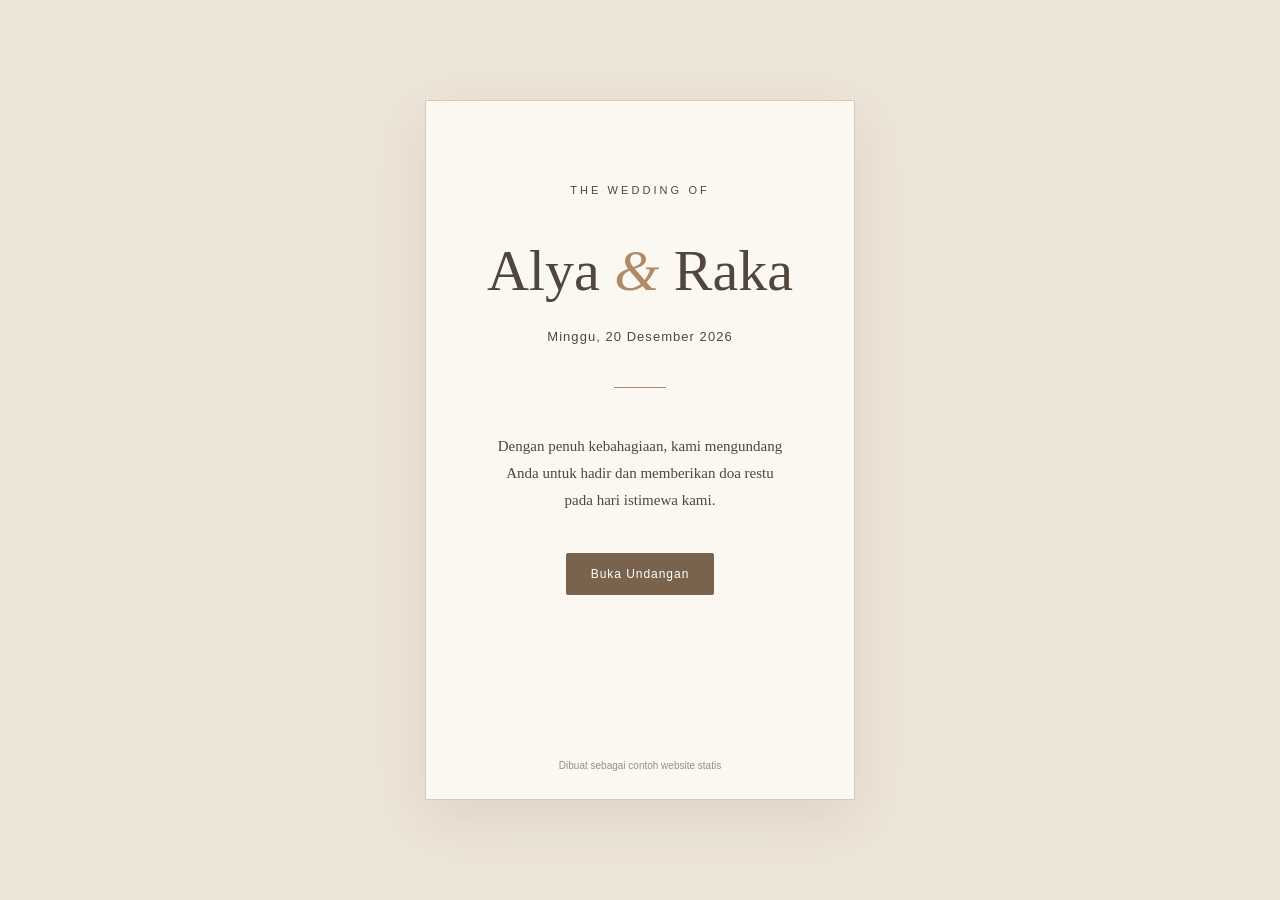
==== index.html @ c7a1c24b "as as" ====
<!DOCTYPE html>
<html lang="id">
<head>
  <meta charset="UTF-8">
  <meta name="viewport" content="width=device-width, initial-scale=1.0">
  <meta name="theme-color" content="#f7f1e8">
  <title>Undangan Pernikahan — Alya & Raka</title>
  <link rel="stylesheet" href="css/style.css">
</head>
<body>
  <main class="invitation">
    <p class="eyebrow">THE WEDDING OF</p>
    <h1>Alya <span>&</span> Raka</h1>
    <p class="date">Minggu, 20 Desember 2026</p>
    <div class="divider"></div>
    <p class="message">Dengan penuh kebahagiaan, kami mengundang Anda untuk hadir dan memberikan doa restu pada hari istimewa kami.</p>
    <button id="openButton" type="button">Buka Undangan</button>
    <section id="details" class="details" hidden>
      <h2>Save the Date</h2>
      <p>Akad & Resepsi</p>
      <p>12.00 WIB —  selesai</p>
      <p>Contoh Gedung Pernikahan, Jakarta</p>
      <p class="note">Ini hanya halaman dummy untuk menguji Cloudflare Pages.</p>
    </section>
    <footer>Dibuat sebagai contoh website statis</footer>
  </main>
  <script src="js/script.js"></script>
</body>
</html>
---- css/style.css ----
* { box-sizing: border-box; }
:root { color-scheme: light; }
body {
  margin: 0; min-height: 100vh; display: grid; place-items: center;
  padding: 24px; background: #eee5d9; color: #51463c;
  font-family: Georgia, 'Times New Roman', serif;
}
.invitation {
  width: min(100%, 430px); min-height: 700px; padding: 72px 28px 28px;
  text-align: center; background: #fbf8f2;
  border: 1px solid #d8c8b5; box-shadow: 0 18px 55px #5b46321c;
  display: flex; flex-direction: column; align-items: center;
}
.eyebrow { letter-spacing: .28em; font: 11px Arial, sans-serif; }
h1 { margin: 30px 0 12px; font-size: clamp(42px, 12vw, 58px); font-weight: 400; }
h1 span { color: #b18b67; font-style: italic; }
.date { font: 13px Arial, sans-serif; letter-spacing: .08em; }
.divider { width: 52px; height: 1px; margin: 30px auto; background: #b18b67; }
.message { max-width: 290px; line-height: 1.8; font-size: 15px; }
button {
  margin-top: 24px; padding: 14px 25px; border: 0; border-radius: 2px;
  background: #79634d; color: white; font: 12px Arial, sans-serif;
  letter-spacing: .08em; cursor: pointer;
}
.details { margin-top: 32px; padding-top: 18px; border-top: 1px solid #e2d6c8; line-height: 1.7; }
.details h2 { font-weight: 400; }
.note { font: 11px Arial, sans-serif; color: #887968; }
footer { margin-top: auto; padding-top: 34px; font: 10px Arial, sans-serif; color: #9a8c7d; }
@media (max-height: 760px) { .invitation { min-height: 0; padding-top: 42px; } }
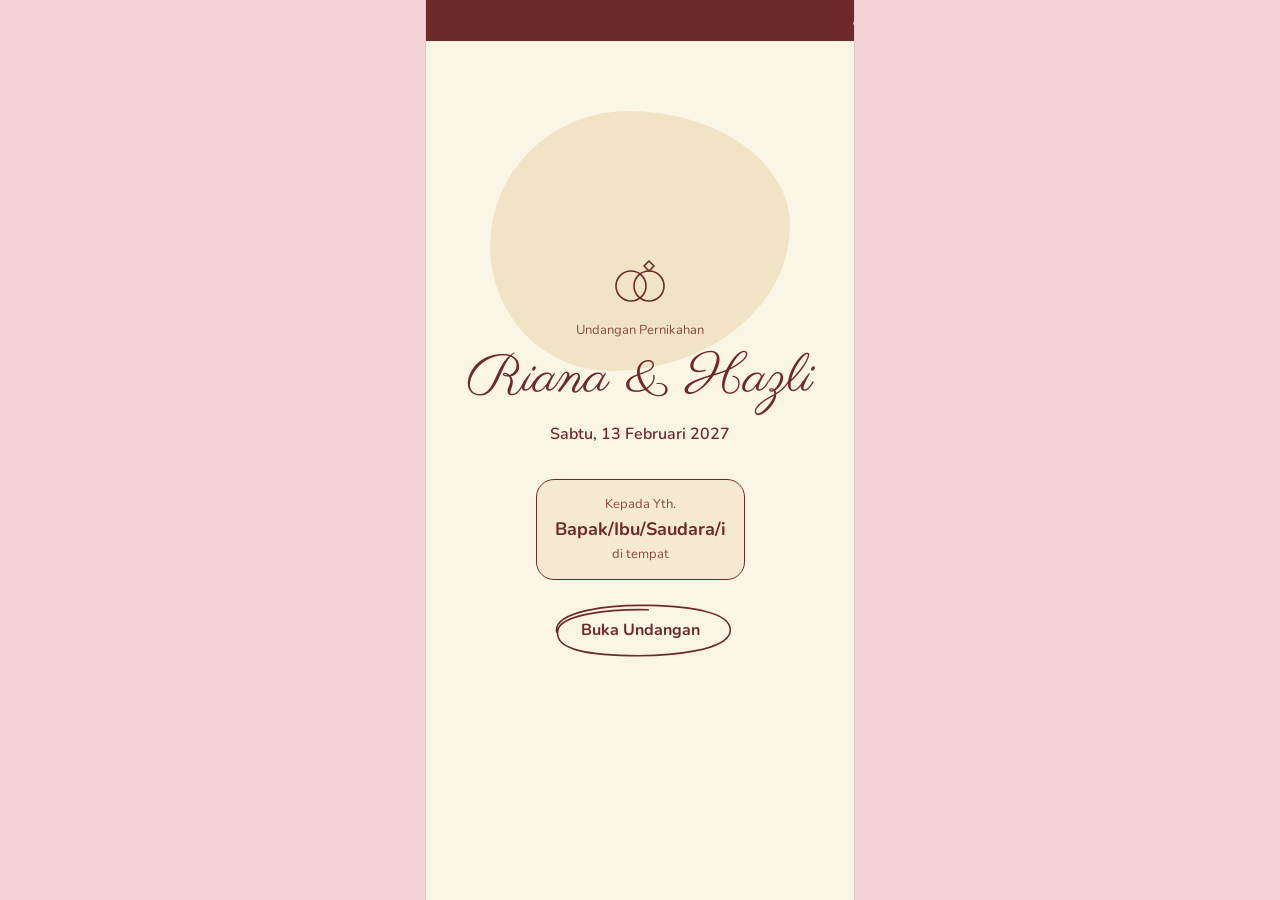
==== commit 578a02e8: "saaa aaaa" ====
--- a/index.html
+++ b/index.html
@@ -1,29 +1,285 @@
 <!DOCTYPE html>
 <html lang="id">
 <head>
-  <meta charset="UTF-8">
-  <meta name="viewport" content="width=device-width, initial-scale=1.0">
-  <meta name="theme-color" content="#f7f1e8">
-  <title>Undangan Pernikahan — Alya & Raka</title>
-  <link rel="stylesheet" href="css/style.css">
+<meta charset="utf-8">
+<meta name="viewport" content="width=device-width, initial-scale=1">
+<title>Undangan Riana Hazli</title>
+<link rel="preconnect" href="https://fonts.googleapis.com">
+<link rel="preconnect" href="https://fonts.gstatic.com" crossorigin>
+<link href="https://fonts.googleapis.com/css2?family=Fredoka:wght@600;700&family=Parisienne&family=Nunito:wght@400;600;700&family=Amiri&display=swap" rel="stylesheet">
+<style>
+/* VOICE occasion: tender, playful-elegant wedding invitation (dummy prototype)
+   IDEA a hand-drawn paper invitation that scrolls like an app, adapted from the reference
+   PICTURE doodle line art in maroon on cream: photo frames, rings, calendar strip, timeline
+   COLOUR cream ground, maroon ink, beige blobs, soft pink board behind the phone column
+   TYPE Fredoka outlined (bubble titles) + Parisienne (script) + Nunito (body) + Amiri (ayat)
+   LAYOUT one 430px phone column centred; URL simulator bar above it */
+:root{color-scheme:light;--board:#f3d3d6;--cream:#fbf5e6;--blob:#f1e4c6;--ink:#6e2a2a;--ink2:#8a4a45;--soft:#f6e9d2;--line:#e2cfae}
+*{box-sizing:border-box;min-width:0}
+html,body{margin:0}
+body{background:var(--board);color:var(--ink);font:16px/1.6 Nunito,system-ui,sans-serif;overflow-x:clip}
+.sim{position:sticky;top:0;z-index:20;background:#fff;border-bottom:1px solid #ecd6d9;padding:10px 16px;font-size:13px;color:#5a3a3a}
+.sim .row{max-width:760px;margin:0 auto;display:flex;flex-wrap:wrap;gap:8px;align-items:center}
+.sim b{font-weight:700}
+.url{font-family:ui-monospace,Menlo,monospace;background:#faf1f2;border:1px solid #ecd6d9;border-radius:8px;padding:6px 10px;overflow-wrap:anywhere}
+.chip{font:inherit;border:1px solid #d9b9bd;background:#fff;color:#6e2a2a;border-radius:999px;padding:6px 12px;min-height:36px;cursor:pointer}
+.chip[aria-pressed=true]{background:#6e2a2a;color:#fff;border-color:#6e2a2a}
+.sim form{display:flex;gap:6px}
+.sim input{font:16px Nunito,sans-serif;border:1px solid #d9b9bd;border-radius:8px;padding:5px 10px;width:150px}
+.phone{max-width:430px;margin:0 auto;background:var(--cream);min-height:100svh;position:relative;border-inline:1px solid #e8c9cc}
+.ribbon{background:var(--ink);color:var(--cream);overflow:hidden;white-space:nowrap;font:22px/1.5 Parisienne,cursive;padding:4px 0}
+.ribbon span{display:inline-block;padding-left:100%;animation:mq 26s linear infinite}
+@keyframes mq{to{transform:translateX(-100%)}}
+@media (prefers-reduced-motion:reduce){.ribbon span{animation:none;padding-left:12px}}
+section{padding:44px 22px;position:relative;text-align:center}
+.bubble{font-family:Fredoka,sans-serif;font-weight:700;letter-spacing:.02em;text-transform:uppercase;color:var(--cream);-webkit-text-stroke:1.6px var(--ink);paint-order:stroke fill;font-size:clamp(38px,11vw,52px);line-height:1.02;margin:0 0 14px}
+.script{font-family:Parisienne,cursive;font-weight:400;font-size:30px;line-height:1.2;margin:0}
+.lead{max-width:34ch;margin:10px auto 0}
+.small{font-size:13px;color:var(--ink2)}
+.blob{position:absolute;inset:auto;z-index:0;background:var(--blob);border-radius:46% 54% 60% 40%/52% 44% 56% 48%}
+section>*:not(.blob){position:relative;z-index:1}
+.doodle{stroke:var(--ink);fill:none;stroke-width:1.6;stroke-linecap:round;stroke-linejoin:round}
+.btn{display:inline-flex;align-items:center;justify-content:center;gap:8px;font:700 16px Nunito,sans-serif;color:var(--ink);background:transparent;border:0;min-height:52px;padding:10px 34px;position:relative;cursor:pointer;text-decoration:none}
+.btn svg.ring{position:absolute;inset:-6px -4px;width:calc(100% + 8px);height:calc(100% + 12px);pointer-events:none}
+.btn:focus-visible{outline:2px dashed var(--ink);outline-offset:6px}
+#opening{min-height:calc(100svh - 54px);display:flex;flex-direction:column;justify-content:center;gap:6px;padding-top:30px}
+.to{margin:26px auto 18px;padding:14px 18px;border:1.4px solid var(--ink);border-radius:18px;max-width:300px;background:var(--soft)}
+.to .who{font-weight:700;font-size:18px;min-height:28px}
+.shimmer{display:inline-block;width:190px;height:18px;border-radius:8px;background:linear-gradient(90deg,#ead8b8,#f7ecd7,#ead8b8);background-size:200% 100%;animation:sh 1.1s linear infinite;vertical-align:middle}
+@keyframes sh{to{background-position:-200% 0}}
+.frames{display:flex;justify-content:center;gap:18px;margin-top:8px}
+.frame{width:128px}
+.frame .ph{aspect-ratio:4/5;border:2px solid var(--ink);padding:6px;background:var(--cream);transform:rotate(-3deg)}
+.frame:nth-child(2) .ph{transform:rotate(3deg)}
+.ph svg{display:block;width:100%;height:100%}
+.ayat{font:24px/2 Amiri,serif;direction:rtl;margin:6px 0 12px}
+.cal{display:flex;justify-content:center;gap:6px;font:26px Parisienne,cursive;margin-top:6px;flex-wrap:wrap}
+.cal span{width:38px;height:46px;display:grid;place-items:center;position:relative}
+.cal .on{font-weight:700}
+.cal .on svg{position:absolute;inset:-6px;width:50px;height:58px}
+.prog{list-style:none;margin:18px 0 0;padding:0;display:grid;gap:26px}
+.prog li{display:grid;grid-template-columns:64px 1fr;gap:14px;align-items:center;text-align:left}
+.prog li:nth-child(even){grid-template-columns:1fr 64px;text-align:right}
+.prog li:nth-child(even) svg{order:2}
+.prog .time{font:700 26px Fredoka,sans-serif;color:var(--ink)}
+.prog .what{font:28px/1.1 Parisienne,cursive}
+.prog p{margin:4px 0 0;font-size:14px}
+.prog a{display:inline-block;margin-top:8px;font-weight:700;color:var(--ink);font-size:14px;min-height:32px}
+.cd{display:grid;grid-template-columns:repeat(4,minmax(0,1fr));gap:8px;margin-top:16px}
+.cd div{border:1.5px solid var(--ink);border-radius:50% 46% 52% 48%;aspect-ratio:1;display:grid;place-content:center;background:var(--soft)}
+.cd b{font:700 26px Fredoka,sans-serif;line-height:1}
+.cd small{font-size:12px}
+.story{list-style:none;margin:16px 0 0;padding:0 0 0 26px;text-align:left;border-left:1.5px dashed var(--ink)}
+.story li{position:relative;margin-bottom:22px}
+.story li::before{content:"";position:absolute;left:-34px;top:6px;width:14px;height:14px;border:1.5px solid var(--ink);border-radius:50%;background:var(--cream)}
+.story h3{margin:0;font:26px/1.2 Parisienne,cursive}
+.story p{margin:2px 0 0;font-size:15px}
+.gal{display:flex;gap:14px;overflow-x:auto;scroll-snap-type:x mandatory;padding:8px 4px 14px;margin:10px -4px 0}
+.gal figure{flex:0 0 78%;scroll-snap-align:center;margin:0;border:2px solid var(--ink);padding:8px;background:#fff8ec}
+.gal figcaption{font:22px Parisienne,cursive;margin-top:4px}
+.gnav{display:flex;justify-content:center;gap:10px}
+.gnav button{width:44px;height:44px;border-radius:50%;border:1.5px solid var(--ink);background:var(--cream);color:var(--ink);font-size:20px;cursor:pointer}
+.bank{margin:16px auto 0;max-width:320px;border:1.5px solid var(--ink);border-radius:18px;padding:18px;background:var(--soft)}
+.bank .num{font:700 22px Fredoka,sans-serif;letter-spacing:.06em;white-space:nowrap}
+.wish form{display:grid;gap:10px;text-align:left;margin-top:14px}
+.wish label{font-weight:700;font-size:14px}
+.wish input,.wish textarea{font:16px Nunito,sans-serif;color:var(--ink);background:#fffaf0;border:1.5px solid var(--ink);border-radius:12px;padding:10px 12px;width:100%}
+.wish textarea{min-height:90px;resize:vertical}
+.err{color:#a3262a;font-size:13px;min-height:18px}
+.wl{list-style:none;padding:0;margin:18px 0 0;text-align:left;display:grid;gap:10px;max-height:320px;overflow:auto}
+.wl li{background:#fffaf0;border:1px solid var(--line);border-radius:14px;padding:10px 14px}
+.wl b{display:block}
+.wl span{font-size:14px}
+.gone{display:none}
+.note{font-size:13px;color:var(--ink2);text-align:center;padding:14px 22px 26px}
+</style>
 </head>
 <body>
-  <main class="invitation">
-    <p class="eyebrow">THE WEDDING OF</p>
-    <h1>Alya <span>&</span> Raka</h1>
-    <p class="date">Minggu, 20 Desember 2026</p>
-    <div class="divider"></div>
-    <p class="message">Dengan penuh kebahagiaan, kami mengundang Anda untuk hadir dan memberikan doa restu pada hari istimewa kami.</p>
-    <button id="openButton" type="button">Buka Undangan</button>
-    <section id="details" class="details" hidden>
-      <h2>Save the Date</h2>
-      <p>Akad & Resepsi</p>
-      <p>12.00 WIB —  selesai</p>
-      <p>Contoh Gedung Pernikahan, Jakarta</p>
-      <p class="note">Ini hanya halaman dummy untuk menguji Cloudflare Pages.</p>
-    </section>
-    <footer>Dibuat sebagai contoh website statis</footer>
-  </main>
-  <script src="js/script.js"></script>
+
+<main class="phone">
+  <div class="ribbon" aria-hidden="true"><span>undangan pernikahan · Riana &amp; Hazli · undangan pernikahan · Riana &amp; Hazli · undangan pernikahan · Riana &amp; Hazli ·</span></div>
+
+  <section id="opening">
+    <div class="blob" style="width:300px;height:260px;left:50%;top:70px;transform:translateX(-50%)"></div>
+    <svg width="72" height="48" viewBox="0 0 72 48" class="doodle" style="margin:0 auto" aria-hidden="true"><circle cx="27" cy="28" r="15"/><circle cx="45" cy="28" r="15"/><path d="M40 8l5-5 5 5-5 5z"/></svg>
+    <p class="small" style="margin:8px 0 0">Undangan Pernikahan</p>
+    <h1 class="script" style="font-size:54px">Riana &amp; Hazli</h1>
+    <p style="margin:4px 0 0;font-weight:600">Sabtu, 13 Februari 2027</p>
+    <div class="to">
+      <div class="small">Kepada Yth.</div>
+      <div class="who" id="who" aria-live="polite"><span class="shimmer"></span></div>
+      <div class="small" id="whoNote">di tempat</div>
+    </div>
+    <div><button class="btn" id="openBtn" type="button">
+      <svg class="ring" viewBox="0 0 200 60" preserveAspectRatio="none" aria-hidden="true"><path class="doodle" d="M14 32C10 12 70 6 110 7s84 6 82 24-60 24-104 23S8 48 16 28c6-12 50-18 92-17"/></svg>
+      Buka Undangan</button></div>
+  </section>
+
+  <div id="content" class="gone">
+    <section id="hero">
+      <h2 class="bubble">Kami<br>menikah</h2>
+      <div class="frames">
+        <div class="frame"><p class="script" style="font-size:28px">Riana</p><div class="ph"><svg viewBox="0 0 80 100" aria-label="Foto dummy mempelai wanita"><rect width="80" height="100" fill="#efd9c0"/><circle cx="40" cy="40" r="15" fill="#e2c3a3"/><path d="M14 100c2-24 14-34 26-34s24 10 26 34z" fill="#e2c3a3"/></svg></div></div>
+        <div class="frame"><p class="script" style="font-size:28px">Hazli</p><div class="ph"><svg viewBox="0 0 80 100" aria-label="Foto dummy mempelai pria"><rect width="80" height="100" fill="#e6dcc6"/><circle cx="40" cy="40" r="15" fill="#d4c3a2"/><path d="M14 100c2-24 14-34 26-34s24 10 26 34z" fill="#d4c3a2"/></svg></div></div>
+      </div>
+      <p class="lead">Dengan memohon rahmat Allah SWT, kami bermaksud mengundang Bapak/Ibu/Saudara/i untuk hadir di hari bahagia kami.</p>
+    </section>
+
+    <section id="quote">
+      <div class="blob" style="width:340px;height:300px;left:50%;top:20px;transform:translateX(-50%)"></div>
+      <p class="ayat" lang="ar">وَمِنْ آيَاتِهِ أَنْ خَلَقَ لَكُم مِّنْ أَنفُسِكُمْ أَزْوَاجًا لِّتَسْكُنُوا إِلَيْهَا وَجَعَلَ بَيْنَكُم مَّوَدَّةً وَرَحْمَةً ۚ إِنَّ فِي ذَٰلِكَ لَآيَاتٍ لِّقَوْمٍ يَتَفَكَّرُونَ</p>
+      <p class="lead" style="font-size:15px">“Di antara tanda-tanda (kebesaran)-Nya ialah bahwa Dia menciptakan pasangan-pasangan untukmu dari (jenis) dirimu sendiri agar kamu merasa tenteram kepadanya. Dia menjadikan di antaramu rasa cinta dan kasih sayang. Sesungguhnya pada yang demikian itu benar-benar terdapat tanda-tanda (kebesaran Allah) bagi kaum yang berpikir.”</p>
+      <p class="small">QS. Ar-Rum: 21 · Terjemahan Kemenag RI</p>
+      <p class="script" style="margin-top:22px;font-size:28px">Dua langkah yang berbeda,<br>kini berjalan ke arah yang sama.</p>
+    </section>
+
+    <section id="mempelai">
+      <h2 class="bubble">Mempelai</h2>
+      <p class="script">Riana Anggraini</p>
+      <p class="small" style="margin:2px 0 18px">Putri dari Bapak Ahmad Suryadi &amp; Ibu Siti Rahmah</p>
+      <svg width="40" height="30" viewBox="0 0 40 30" class="doodle" aria-hidden="true"><path d="M20 27C6 18 4 6 12 4c4-1 7 2 8 5 1-3 4-6 8-5 8 2 6 14-8 23z"/></svg>
+      <p class="script" style="margin-top:12px">Hazli</p>
+      <p class="small" style="margin:2px 0 0">Putra dari Bapak Hendra Wijaya &amp; Ibu Nurhayati</p>
+    </section>
+
+    <section id="tanggal">
+      <h2 class="bubble">Februari</h2>
+      <div class="cal" aria-label="Tanggal 13 Februari 2027">
+        <span>9</span><span>10</span><span>11</span><span>12</span>
+        <span class="on">13<svg viewBox="0 0 50 58" aria-hidden="true"><path class="doodle" d="M25 54C2 38-2 14 12 8c6-2 11 2 13 7 2-5 7-9 13-7 14 6 10 30-13 46z"/></svg></span>
+        <span>14</span><span>15</span>
+      </div>
+      <div class="cd" id="cd" aria-label="Hitung mundur"></div>
+    </section>
+
+    <section id="acara">
+      <div class="blob" style="width:360px;height:440px;left:50%;top:70px;transform:translateX(-50%)"></div>
+      <h2 class="bubble">Acara</h2>
+      <ul class="prog" id="prog"></ul>
+    </section>
+
+    <section id="cerita">
+      <h2 class="bubble">Cerita<br>kami</h2>
+      <ul class="story">
+        <li><h3>2021 · Pertama bertemu</h3><p>Dikenalkan teman dalam sebuah acara kantor.</p></li>
+        <li><h3>2023 · Mulai serius</h3><p>Saling mengenal keluarga dan menyusun rencana bersama.</p></li>
+        <li><h3>2026 · Lamaran</h3><p>Dua keluarga bertemu dan menetapkan hari bahagia.</p></li>
+      </ul>
+    </section>
+
+    <section id="galeri">
+      <h2 class="bubble">Galeri</h2>
+      <div class="gal" id="gal" tabindex="0" aria-label="Galeri foto, geser ke samping"></div>
+      <div class="gnav"><button type="button" id="gp" aria-label="Foto sebelumnya">‹</button><button type="button" id="gn" aria-label="Foto berikutnya">›</button></div>
+    </section>
+
+    <section id="hadiah">
+      <h2 class="bubble">Hadiah</h2>
+      <p class="lead">Doa restu Anda adalah hadiah terindah. Bila ingin memberi tanda kasih, dapat melalui:</p>
+      <div class="bank">
+        <svg width="40" height="36" viewBox="0 0 40 36" class="doodle" aria-hidden="true"><rect x="5" y="14" width="30" height="19" rx="2"/><rect x="3" y="8" width="34" height="7" rx="2"/><path d="M20 8v25M20 8c-4-7-12-6-10-1 1 2 6 1 10 1 4 0 9 1 10-1 2-5-6-6-10 1"/></svg>
+        <div class="small">Bank ABC</div>
+        <div class="num" id="acc">0000 1111 22</div>
+        <div class="small">a.n. Riana Anggraini</div>
+        <button class="btn" type="button" id="copy">
+          <svg class="ring" viewBox="0 0 200 60" preserveAspectRatio="none" aria-hidden="true"><path class="doodle" d="M14 32C10 12 70 6 110 7s84 6 82 24-60 24-104 23S8 48 16 28c6-12 50-18 92-17"/></svg>
+          <span id="copyTxt">Salin nomor</span></button>
+      </div>
+    </section>
+
+    <section id="ucapan" class="wish">
+      <h2 class="bubble">Ucapan<br>&amp; doa</h2>
+      <form id="wf" novalidate>
+        <label for="wn">Nama</label>
+        <input id="wn" autocomplete="name">
+        <label for="wm">Ucapan</label>
+        <textarea id="wm"></textarea>
+        <div class="err" id="werr"></div>
+        <div style="text-align:center"><button class="btn" type="submit">
+          <svg class="ring" viewBox="0 0 200 60" preserveAspectRatio="none" aria-hidden="true"><path class="doodle" d="M14 32C10 12 70 6 110 7s84 6 82 24-60 24-104 23S8 48 16 28c6-12 50-18 92-17"/></svg>
+          Kirim Ucapan</button></div>
+      </form>
+      <ul class="wl" id="wl"></ul>
+    </section>
+
+    <section id="penutup">
+      <div class="blob" style="width:320px;height:240px;left:50%;top:30px;transform:translateX(-50%)"></div>
+      <p class="lead">Merupakan suatu kehormatan dan kebahagiaan bagi kami apabila Bapak/Ibu/Saudara/i berkenan hadir dan memberikan doa restu.</p>
+      <p style="margin:22px 0 0">Dengan cinta,</p>
+      <p class="script" style="font-size:44px">Riana &amp; Hazli</p>
+    </section>
+    <div class="ribbon" aria-hidden="true"><span>terima kasih · Riana &amp; Hazli · terima kasih · Riana &amp; Hazli · terima kasih · Riana &amp; Hazli ·</span></div>
+    <p class="note">Prototipe dummy: nama, orang tua, tanggal, lokasi, rekening, dan foto masih contoh. Ucapan yang dikirim di sini tidak tersimpan.</p>
+  </div>
+</main>
+
+<script>
+{
+const GUESTS=[
+  {id:'G001',slug:'andi',display:'Bapak Andi dan Keluarga',cat:'Rekan kerja',to:['syukuran']},
+  {id:'G002',slug:'budi-dan-keluarga',display:'Bapak Budi Santoso & Keluarga',cat:'Keluarga',to:['akad','syukuran']},
+  {id:'G003',slug:'andi-kuliah',display:'Sdr. Andi Pratama',cat:'Teman kuliah',to:['syukuran']},
+  {id:'G004',slug:'ibu-sari',display:'Ibu Sari Wulandari',cat:'Keluarga',to:['akad','syukuran']}
+];
+const EVENTS={
+  akad:{time:'08.00',what:'Akad Nikah',where:'KUA Kecamatan Kebayoran Baru',addr:'Jl. Contoh Raya No. 1, Jakarta Selatan',q:'KUA Kebayoran Baru',
+    icon:'<path d="M12 46h40M16 46V28h32v18M14 28c0-10 8-16 18-18 10 2 18 8 18 18M32 10V4M28 46v-9a4 4 0 0 1 8 0v9"/>'},
+  syukuran:{time:'11.00',what:'Syukuran',where:'Rumah Makan Taman Sari',addr:'Jl. Melati No. 12, Jakarta Selatan',q:'Jl. Melati Jakarta Selatan',
+    icon:'<circle cx="32" cy="30" r="15"/><circle cx="32" cy="30" r="9"/><path d="M8 14v12a4 4 0 0 0 4 4v18M8 14v8M16 14v12a4 4 0 0 1-4 4M56 14c-5 3-6 10-6 16h6v18"/>'}
+};
+const $=id=>document.getElementById(id);
+const norm=s=>decodeURIComponent(s||'').trim().toLowerCase().replace(/[^a-z0-9-]+/g,'-').replace(/^-+|-+$/g,'');
+
+
+let guest=null,timer=null;
+function renderEvents(){
+  const list=guest?guest.to:['syukuran'];
+  $('prog').innerHTML=list.map(k=>{const v=EVENTS[k];
+    return `<li><svg width="64" height="56" viewBox="0 0 64 56" class="doodle" aria-hidden="true">${v.icon}</svg><div>
+    <div class="time">${v.time} WIB</div><div class="what">${v.what}</div>
+    <p><b>${v.where}</b><br>${v.addr}</p>
+    <a href="https://www.google.com/maps/search/?api=1&query=${encodeURIComponent(v.q)}">Lihat di Google Maps ↗</a></div></li>`;}).join('');
+}
+function route(){
+  const fromPath=location.pathname.replace(/^\/+|\/+$/g,'').replace(/\.html$/,'').replace(/^index$/,'');
+  const slug=norm(fromPath||location.hash.slice(1));
+  $('who').innerHTML='<span class="shimmer"></span>';$('whoNote').textContent='memuat nama…';
+  clearTimeout(timer);
+  timer=setTimeout(()=>{
+    guest=GUESTS.find(g=>g.slug===slug)||null;
+    $('who').textContent=guest?guest.display:'Bapak/Ibu/Saudara/i';
+    $('whoNote').textContent=guest?'di tempat':(slug?'Link tidak terdaftar, sapaan umum ditampilkan':'di tempat');
+    $('wn').value=guest?guest.display:'';
+    renderEvents();
+  },1100);
+}
+window.addEventListener('hashchange',route);
+route();
+
+$('openBtn').addEventListener('click',()=>{$('content').classList.remove('gone');$('hero').scrollIntoView({behavior:matchMedia('(prefers-reduced-motion: reduce)').matches?'auto':'smooth'});});
+
+const target=new Date('2027-02-13T08:00:00+07:00').getTime();
+function tick(){let d=Math.max(0,target-Date.now());const u=[['Hari',864e5],['Jam',36e5],['Menit',6e4],['Detik',1e3]];
+  $('cd').innerHTML=u.map(([l,ms])=>{const v=Math.floor(d/ms);d-=v*ms;return `<div><b>${v}</b><small>${l}</small></div>`}).join('');}
+tick();setInterval(tick,1000);
+
+const shots=['Foto 1','Foto 2','Foto 3','Foto 4','Foto 5'];
+const tones=['#efd9c0','#e6dcc6','#f0d3cf','#e3dcc2','#efd9c0'];
+$('gal').innerHTML=shots.map((s,i)=>`<figure><svg viewBox="0 0 120 150" aria-label="${s} dummy"><rect width="120" height="150" fill="${tones[i]}"/><path d="M0 150l40-50 25 28 20-18 35 40z" fill="#d9c09c"/><circle cx="88" cy="40" r="12" fill="#f6e9d2"/></svg><figcaption>${s}</figcaption></figure>`).join('');
+const step=dir=>{const g=$('gal');g.scrollBy({left:dir*g.clientWidth*0.8,behavior:'smooth'});};
+$('gp').addEventListener('click',()=>step(-1));$('gn').addEventListener('click',()=>step(1));
+$('gal').addEventListener('keydown',e=>{if(e.key==='ArrowLeft')step(-1);if(e.key==='ArrowRight')step(1);});
+
+$('copy').addEventListener('click',async()=>{try{await navigator.clipboard.writeText($('acc').textContent.replace(/\s/g,''));$('copyTxt').textContent='Tersalin';}catch(e){$('copyTxt').textContent='Salin manual: '+$('acc').textContent;}setTimeout(()=>$('copyTxt').textContent='Salin nomor',2500);});
+
+const wishes=[{n:'Ibu Sari Wulandari',m:'Selamat menempuh hidup baru, semoga sakinah mawaddah warahmah.'},{n:'Sdr. Andi Pratama',m:'Barakallah, ikut bahagia! Semoga lancar sampai hari H.'}];
+function drawW(){const ul=$('wl');ul.textContent='';wishes.forEach(w=>{const li=document.createElement('li');const b=document.createElement('b');b.textContent=w.n;const s=document.createElement('span');s.textContent=w.m;li.append(b,s);ul.append(li);});}
+drawW();
+const clr=()=>$('werr').textContent='';$('wn').addEventListener('input',clr);$('wm').addEventListener('input',clr);
+$('wf').addEventListener('submit',e=>{e.preventDefault();const n=$('wn').value.trim(),m=$('wm').value.trim();
+  if(!n||!m){$('werr').textContent=!n?'Isi nama terlebih dahulu':'Tulis ucapan terlebih dahulu';return;}
+  wishes.unshift({n,m});drawW();$('wm').value='';});
+}
+</script>
 </body>
 </html>
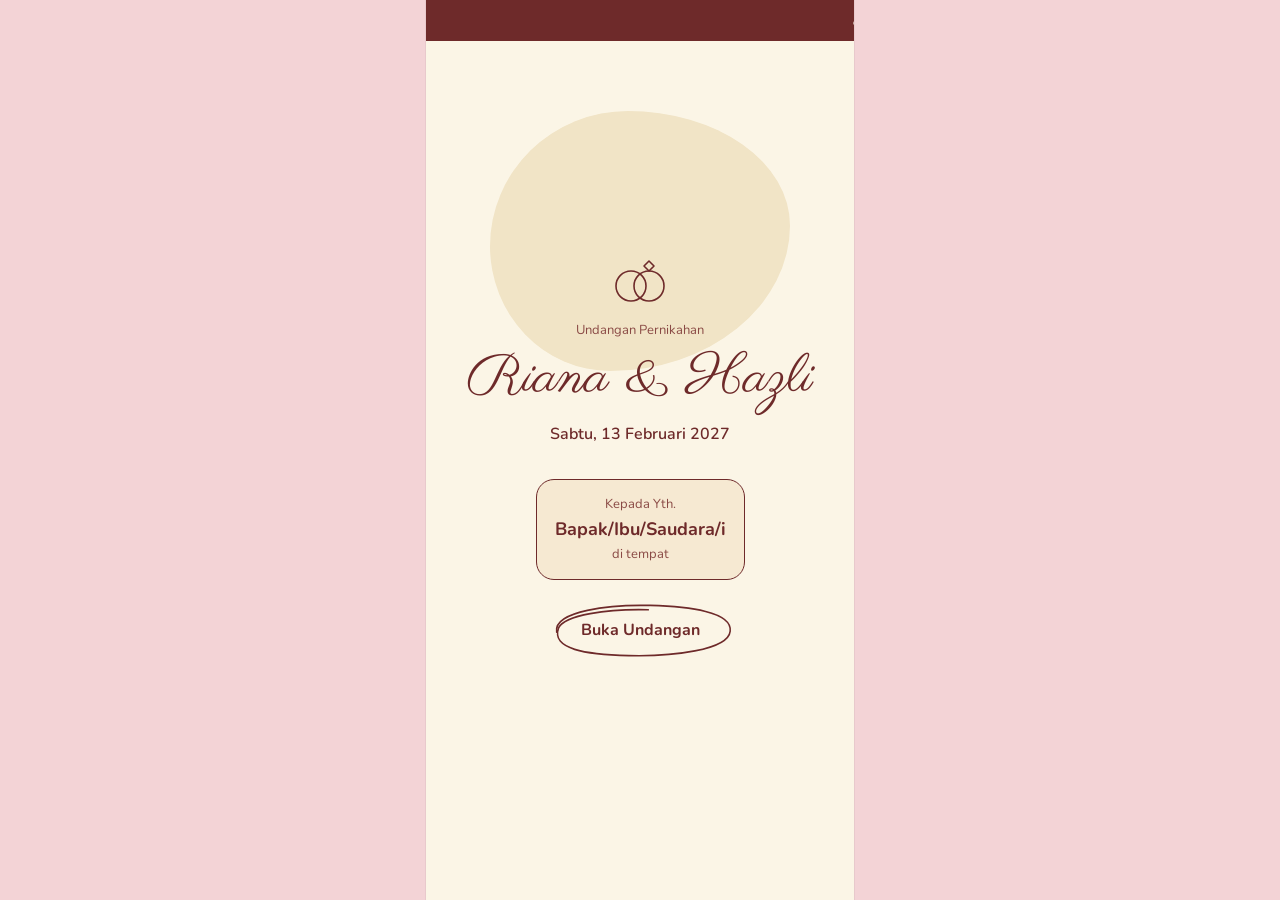
==== commit 74a1210e: "d d" ====
--- a/index.html
+++ b/index.html
@@ -1,285 +1,831 @@
 <!DOCTYPE html>
 <html lang="id">
+
 <head>
-<meta charset="utf-8">
-<meta name="viewport" content="width=device-width, initial-scale=1">
-<title>Undangan Riana Hazli</title>
-<link rel="preconnect" href="https://fonts.googleapis.com">
-<link rel="preconnect" href="https://fonts.gstatic.com" crossorigin>
-<link href="https://fonts.googleapis.com/css2?family=Fredoka:wght@600;700&family=Parisienne&family=Nunito:wght@400;600;700&family=Amiri&display=swap" rel="stylesheet">
-<style>
-/* VOICE occasion: tender, playful-elegant wedding invitation (dummy prototype)
+  <meta charset="utf-8">
+  <meta name="viewport" content="width=device-width, initial-scale=1">
+  <title>Undangan Riana Hazli</title>
+  <link rel="preconnect" href="https://fonts.googleapis.com">
+  <link rel="preconnect" href="https://fonts.gstatic.com" crossorigin>
+  <link
+    href="https://fonts.googleapis.com/css2?family=Fredoka:wght@600;700&family=Parisienne&family=Nunito:wght@400;600;700&family=Amiri&display=swap"
+    rel="stylesheet">
+  <style>
+    /* VOICE occasion: tender, playful-elegant wedding invitation (dummy prototype)
    IDEA a hand-drawn paper invitation that scrolls like an app, adapted from the reference
    PICTURE doodle line art in maroon on cream: photo frames, rings, calendar strip, timeline
    COLOUR cream ground, maroon ink, beige blobs, soft pink board behind the phone column
    TYPE Fredoka outlined (bubble titles) + Parisienne (script) + Nunito (body) + Amiri (ayat)
    LAYOUT one 430px phone column centred; URL simulator bar above it */
-:root{color-scheme:light;--board:#f3d3d6;--cream:#fbf5e6;--blob:#f1e4c6;--ink:#6e2a2a;--ink2:#8a4a45;--soft:#f6e9d2;--line:#e2cfae}
-*{box-sizing:border-box;min-width:0}
-html,body{margin:0}
-body{background:var(--board);color:var(--ink);font:16px/1.6 Nunito,system-ui,sans-serif;overflow-x:clip}
-.sim{position:sticky;top:0;z-index:20;background:#fff;border-bottom:1px solid #ecd6d9;padding:10px 16px;font-size:13px;color:#5a3a3a}
-.sim .row{max-width:760px;margin:0 auto;display:flex;flex-wrap:wrap;gap:8px;align-items:center}
-.sim b{font-weight:700}
-.url{font-family:ui-monospace,Menlo,monospace;background:#faf1f2;border:1px solid #ecd6d9;border-radius:8px;padding:6px 10px;overflow-wrap:anywhere}
-.chip{font:inherit;border:1px solid #d9b9bd;background:#fff;color:#6e2a2a;border-radius:999px;padding:6px 12px;min-height:36px;cursor:pointer}
-.chip[aria-pressed=true]{background:#6e2a2a;color:#fff;border-color:#6e2a2a}
-.sim form{display:flex;gap:6px}
-.sim input{font:16px Nunito,sans-serif;border:1px solid #d9b9bd;border-radius:8px;padding:5px 10px;width:150px}
-.phone{max-width:430px;margin:0 auto;background:var(--cream);min-height:100svh;position:relative;border-inline:1px solid #e8c9cc}
-.ribbon{background:var(--ink);color:var(--cream);overflow:hidden;white-space:nowrap;font:22px/1.5 Parisienne,cursive;padding:4px 0}
-.ribbon span{display:inline-block;padding-left:100%;animation:mq 26s linear infinite}
-@keyframes mq{to{transform:translateX(-100%)}}
-@media (prefers-reduced-motion:reduce){.ribbon span{animation:none;padding-left:12px}}
-section{padding:44px 22px;position:relative;text-align:center}
-.bubble{font-family:Fredoka,sans-serif;font-weight:700;letter-spacing:.02em;text-transform:uppercase;color:var(--cream);-webkit-text-stroke:1.6px var(--ink);paint-order:stroke fill;font-size:clamp(38px,11vw,52px);line-height:1.02;margin:0 0 14px}
-.script{font-family:Parisienne,cursive;font-weight:400;font-size:30px;line-height:1.2;margin:0}
-.lead{max-width:34ch;margin:10px auto 0}
-.small{font-size:13px;color:var(--ink2)}
-.blob{position:absolute;inset:auto;z-index:0;background:var(--blob);border-radius:46% 54% 60% 40%/52% 44% 56% 48%}
-section>*:not(.blob){position:relative;z-index:1}
-.doodle{stroke:var(--ink);fill:none;stroke-width:1.6;stroke-linecap:round;stroke-linejoin:round}
-.btn{display:inline-flex;align-items:center;justify-content:center;gap:8px;font:700 16px Nunito,sans-serif;color:var(--ink);background:transparent;border:0;min-height:52px;padding:10px 34px;position:relative;cursor:pointer;text-decoration:none}
-.btn svg.ring{position:absolute;inset:-6px -4px;width:calc(100% + 8px);height:calc(100% + 12px);pointer-events:none}
-.btn:focus-visible{outline:2px dashed var(--ink);outline-offset:6px}
-#opening{min-height:calc(100svh - 54px);display:flex;flex-direction:column;justify-content:center;gap:6px;padding-top:30px}
-.to{margin:26px auto 18px;padding:14px 18px;border:1.4px solid var(--ink);border-radius:18px;max-width:300px;background:var(--soft)}
-.to .who{font-weight:700;font-size:18px;min-height:28px}
-.shimmer{display:inline-block;width:190px;height:18px;border-radius:8px;background:linear-gradient(90deg,#ead8b8,#f7ecd7,#ead8b8);background-size:200% 100%;animation:sh 1.1s linear infinite;vertical-align:middle}
-@keyframes sh{to{background-position:-200% 0}}
-.frames{display:flex;justify-content:center;gap:18px;margin-top:8px}
-.frame{width:128px}
-.frame .ph{aspect-ratio:4/5;border:2px solid var(--ink);padding:6px;background:var(--cream);transform:rotate(-3deg)}
-.frame:nth-child(2) .ph{transform:rotate(3deg)}
-.ph svg{display:block;width:100%;height:100%}
-.ayat{font:24px/2 Amiri,serif;direction:rtl;margin:6px 0 12px}
-.cal{display:flex;justify-content:center;gap:6px;font:26px Parisienne,cursive;margin-top:6px;flex-wrap:wrap}
-.cal span{width:38px;height:46px;display:grid;place-items:center;position:relative}
-.cal .on{font-weight:700}
-.cal .on svg{position:absolute;inset:-6px;width:50px;height:58px}
-.prog{list-style:none;margin:18px 0 0;padding:0;display:grid;gap:26px}
-.prog li{display:grid;grid-template-columns:64px 1fr;gap:14px;align-items:center;text-align:left}
-.prog li:nth-child(even){grid-template-columns:1fr 64px;text-align:right}
-.prog li:nth-child(even) svg{order:2}
-.prog .time{font:700 26px Fredoka,sans-serif;color:var(--ink)}
-.prog .what{font:28px/1.1 Parisienne,cursive}
-.prog p{margin:4px 0 0;font-size:14px}
-.prog a{display:inline-block;margin-top:8px;font-weight:700;color:var(--ink);font-size:14px;min-height:32px}
-.cd{display:grid;grid-template-columns:repeat(4,minmax(0,1fr));gap:8px;margin-top:16px}
-.cd div{border:1.5px solid var(--ink);border-radius:50% 46% 52% 48%;aspect-ratio:1;display:grid;place-content:center;background:var(--soft)}
-.cd b{font:700 26px Fredoka,sans-serif;line-height:1}
-.cd small{font-size:12px}
-.story{list-style:none;margin:16px 0 0;padding:0 0 0 26px;text-align:left;border-left:1.5px dashed var(--ink)}
-.story li{position:relative;margin-bottom:22px}
-.story li::before{content:"";position:absolute;left:-34px;top:6px;width:14px;height:14px;border:1.5px solid var(--ink);border-radius:50%;background:var(--cream)}
-.story h3{margin:0;font:26px/1.2 Parisienne,cursive}
-.story p{margin:2px 0 0;font-size:15px}
-.gal{display:flex;gap:14px;overflow-x:auto;scroll-snap-type:x mandatory;padding:8px 4px 14px;margin:10px -4px 0}
-.gal figure{flex:0 0 78%;scroll-snap-align:center;margin:0;border:2px solid var(--ink);padding:8px;background:#fff8ec}
-.gal figcaption{font:22px Parisienne,cursive;margin-top:4px}
-.gnav{display:flex;justify-content:center;gap:10px}
-.gnav button{width:44px;height:44px;border-radius:50%;border:1.5px solid var(--ink);background:var(--cream);color:var(--ink);font-size:20px;cursor:pointer}
-.bank{margin:16px auto 0;max-width:320px;border:1.5px solid var(--ink);border-radius:18px;padding:18px;background:var(--soft)}
-.bank .num{font:700 22px Fredoka,sans-serif;letter-spacing:.06em;white-space:nowrap}
-.wish form{display:grid;gap:10px;text-align:left;margin-top:14px}
-.wish label{font-weight:700;font-size:14px}
-.wish input,.wish textarea{font:16px Nunito,sans-serif;color:var(--ink);background:#fffaf0;border:1.5px solid var(--ink);border-radius:12px;padding:10px 12px;width:100%}
-.wish textarea{min-height:90px;resize:vertical}
-.err{color:#a3262a;font-size:13px;min-height:18px}
-.wl{list-style:none;padding:0;margin:18px 0 0;text-align:left;display:grid;gap:10px;max-height:320px;overflow:auto}
-.wl li{background:#fffaf0;border:1px solid var(--line);border-radius:14px;padding:10px 14px}
-.wl b{display:block}
-.wl span{font-size:14px}
-.gone{display:none}
-.note{font-size:13px;color:var(--ink2);text-align:center;padding:14px 22px 26px}
-</style>
+    :root {
+      color-scheme: light;
+      --board: #f3d3d6;
+      --cream: #fbf5e6;
+      --blob: #f1e4c6;
+      --ink: #6e2a2a;
+      --ink2: #8a4a45;
+      --soft: #f6e9d2;
+      --line: #e2cfae
+    }
+
+    * {
+      box-sizing: border-box;
+      min-width: 0
+    }
+
+    html,
+    body {
+      margin: 0
+    }
+
+    body {
+      background: var(--board);
+      color: var(--ink);
+      font: 16px/1.6 Nunito, system-ui, sans-serif;
+      overflow-x: clip
+    }
+
+    .sim {
+      position: sticky;
+      top: 0;
+      z-index: 20;
+      background: #fff;
+      border-bottom: 1px solid #ecd6d9;
+      padding: 10px 16px;
+      font-size: 13px;
+      color: #5a3a3a
+    }
+
+    .sim .row {
+      max-width: 760px;
+      margin: 0 auto;
+      display: flex;
+      flex-wrap: wrap;
+      gap: 8px;
+      align-items: center
+    }
+
+    .sim b {
+      font-weight: 700
+    }
+
+    .url {
+      font-family: ui-monospace, Menlo, monospace;
+      background: #faf1f2;
+      border: 1px solid #ecd6d9;
+      border-radius: 8px;
+      padding: 6px 10px;
+      overflow-wrap: anywhere
+    }
+
+    .chip {
+      font: inherit;
+      border: 1px solid #d9b9bd;
+      background: #fff;
+      color: #6e2a2a;
+      border-radius: 999px;
+      padding: 6px 12px;
+      min-height: 36px;
+      cursor: pointer
+    }
+
+    .chip[aria-pressed=true] {
+      background: #6e2a2a;
+      color: #fff;
+      border-color: #6e2a2a
+    }
+
+    .sim form {
+      display: flex;
+      gap: 6px
+    }
+
+    .sim input {
+      font: 16px Nunito, sans-serif;
+      border: 1px solid #d9b9bd;
+      border-radius: 8px;
+      padding: 5px 10px;
+      width: 150px
+    }
+
+    .phone {
+      max-width: 430px;
+      margin: 0 auto;
+      background: var(--cream);
+      min-height: 100svh;
+      position: relative;
+      border-inline: 1px solid #e8c9cc
+    }
+
+    .ribbon {
+      background: var(--ink);
+      color: var(--cream);
+      overflow: hidden;
+      white-space: nowrap;
+      font: 22px/1.5 Parisienne, cursive;
+      padding: 4px 0
+    }
+
+    .ribbon span {
+      display: inline-block;
+      padding-left: 100%;
+      animation: mq 26s linear infinite
+    }
+
+    @keyframes mq {
+      to {
+        transform: translateX(-100%)
+      }
+    }
+
+    @media (prefers-reduced-motion:reduce) {
+      .ribbon span {
+        animation: none;
+        padding-left: 12px
+      }
+    }
+
+    section {
+      padding: 44px 22px;
+      position: relative;
+      text-align: center
+    }
+
+    .bubble {
+      font-family: Fredoka, sans-serif;
+      font-weight: 700;
+      letter-spacing: .02em;
+      text-transform: uppercase;
+      color: var(--cream);
+      -webkit-text-stroke: 1.6px var(--ink);
+      paint-order: stroke fill;
+      font-size: clamp(38px, 11vw, 52px);
+      line-height: 1.02;
+      margin: 0 0 14px
+    }
+
+    .script {
+      font-family: Parisienne, cursive;
+      font-weight: 400;
+      font-size: 30px;
+      line-height: 1.2;
+      margin: 0
+    }
+
+    .lead {
+      max-width: 34ch;
+      margin: 10px auto 0
+    }
+
+    .small {
+      font-size: 13px;
+      color: var(--ink2)
+    }
+
+    .blob {
+      position: absolute;
+      inset: auto;
+      z-index: 0;
+      background: var(--blob);
+      border-radius: 46% 54% 60% 40%/52% 44% 56% 48%
+    }
+
+    section>*:not(.blob) {
+      position: relative;
+      z-index: 1
+    }
+
+    .doodle {
+      stroke: var(--ink);
+      fill: none;
+      stroke-width: 1.6;
+      stroke-linecap: round;
+      stroke-linejoin: round
+    }
+
+    .btn {
+      display: inline-flex;
+      align-items: center;
+      justify-content: center;
+      gap: 8px;
+      font: 700 16px Nunito, sans-serif;
+      color: var(--ink);
+      background: transparent;
+      border: 0;
+      min-height: 52px;
+      padding: 10px 34px;
+      position: relative;
+      cursor: pointer;
+      text-decoration: none
+    }
+
+    .btn svg.ring {
+      position: absolute;
+      inset: -6px -4px;
+      width: calc(100% + 8px);
+      height: calc(100% + 12px);
+      pointer-events: none
+    }
+
+    .btn:focus-visible {
+      outline: 2px dashed var(--ink);
+      outline-offset: 6px
+    }
+
+    #opening {
+      min-height: calc(100svh - 54px);
+      display: flex;
+      flex-direction: column;
+      justify-content: center;
+      gap: 6px;
+      padding-top: 30px
+    }
+
+    .to {
+      margin: 26px auto 18px;
+      padding: 14px 18px;
+      border: 1.4px solid var(--ink);
+      border-radius: 18px;
+      max-width: 300px;
+      background: var(--soft)
+    }
+
+    .to .who {
+      font-weight: 700;
+      font-size: 18px;
+      min-height: 28px
+    }
+
+    .shimmer {
+      display: inline-block;
+      width: 190px;
+      height: 18px;
+      border-radius: 8px;
+      background: linear-gradient(90deg, #ead8b8, #f7ecd7, #ead8b8);
+      background-size: 200% 100%;
+      animation: sh 1.1s linear infinite;
+      vertical-align: middle
+    }
+
+    @keyframes sh {
+      to {
+        background-position: -200% 0
+      }
+    }
+
+    .frames {
+      display: flex;
+      justify-content: center;
+      gap: 18px;
+      margin-top: 8px
+    }
+
+    .frame {
+      width: 128px
+    }
+
+    .frame .ph {
+      aspect-ratio: 4/5;
+      border: 2px solid var(--ink);
+      padding: 6px;
+      background: var(--cream);
+      transform: rotate(-3deg)
+    }
+
+    .frame:nth-child(2) .ph {
+      transform: rotate(3deg)
+    }
+
+    .ph svg {
+      display: block;
+      width: 100%;
+      height: 100%
+    }
+
+    .ayat {
+      font: 24px/2 Amiri, serif;
+      direction: rtl;
+      margin: 6px 0 12px
+    }
+
+    .cal {
+      display: flex;
+      justify-content: center;
+      gap: 6px;
+      font: 26px Parisienne, cursive;
+      margin-top: 6px;
+      flex-wrap: wrap
+    }
+
+    .cal span {
+      width: 38px;
+      height: 46px;
+      display: grid;
+      place-items: center;
+      position: relative
+    }
+
+    .cal .on {
+      font-weight: 700
+    }
+
+    .cal .on svg {
+      position: absolute;
+      inset: -6px;
+      width: 50px;
+      height: 58px
+    }
+
+    .prog {
+      list-style: none;
+      margin: 18px 0 0;
+      padding: 0;
+      display: grid;
+      gap: 26px
+    }
+
+    .prog li {
+      display: grid;
+      grid-template-columns: 64px 1fr;
+      gap: 14px;
+      align-items: center;
+      text-align: left
+    }
+
+    .prog li:nth-child(even) {
+      grid-template-columns: 1fr 64px;
+      text-align: right
+    }
+
+    .prog li:nth-child(even) svg {
+      order: 2
+    }
+
+    .prog .time {
+      font: 700 26px Fredoka, sans-serif;
+      color: var(--ink)
+    }
+
+    .prog .what {
+      font: 28px/1.1 Parisienne, cursive
+    }
+
+    .prog p {
+      margin: 4px 0 0;
+      font-size: 14px
+    }
+
+    .prog a {
+      display: inline-block;
+      margin-top: 8px;
+      font-weight: 700;
+      color: var(--ink);
+      font-size: 14px;
+      min-height: 32px
+    }
+
+    .cd {
+      display: grid;
+      grid-template-columns: repeat(4, minmax(0, 1fr));
+      gap: 8px;
+      margin-top: 16px
+    }
+
+    .cd div {
+      border: 1.5px solid var(--ink);
+      border-radius: 50% 46% 52% 48%;
+      aspect-ratio: 1;
+      display: grid;
+      place-content: center;
+      background: var(--soft)
+    }
+
+    .cd b {
+      font: 700 26px Fredoka, sans-serif;
+      line-height: 1
+    }
+
+    .cd small {
+      font-size: 12px
+    }
+
+    .story {
+      list-style: none;
+      margin: 16px 0 0;
+      padding: 0 0 0 26px;
+      text-align: left;
+      border-left: 1.5px dashed var(--ink)
+    }
+
+    .story li {
+      position: relative;
+      margin-bottom: 22px
+    }
+
+    .story li::before {
+      content: "";
+      position: absolute;
+      left: -34px;
+      top: 6px;
+      width: 14px;
+      height: 14px;
+      border: 1.5px solid var(--ink);
+      border-radius: 50%;
+      background: var(--cream)
+    }
+
+    .story h3 {
+      margin: 0;
+      font: 26px/1.2 Parisienne, cursive
+    }
+
+    .story p {
+      margin: 2px 0 0;
+      font-size: 15px
+    }
+
+    .gal {
+      display: flex;
+      gap: 14px;
+      overflow-x: auto;
+      scroll-snap-type: x mandatory;
+      padding: 8px 4px 14px;
+      margin: 10px -4px 0
+    }
+
+    .gal figure {
+      flex: 0 0 78%;
+      scroll-snap-align: center;
+      margin: 0;
+      border: 2px solid var(--ink);
+      padding: 8px;
+      background: #fff8ec
+    }
+
+    .gal figcaption {
+      font: 22px Parisienne, cursive;
+      margin-top: 4px
+    }
+
+    .gnav {
+      display: flex;
+      justify-content: center;
+      gap: 10px
+    }
+
+    .gnav button {
+      width: 44px;
+      height: 44px;
+      border-radius: 50%;
+      border: 1.5px solid var(--ink);
+      background: var(--cream);
+      color: var(--ink);
+      font-size: 20px;
+      cursor: pointer
+    }
+
+    .bank {
+      margin: 16px auto 0;
+      max-width: 320px;
+      border: 1.5px solid var(--ink);
+      border-radius: 18px;
+      padding: 18px;
+      background: var(--soft)
+    }
+
+    .bank .num {
+      font: 700 22px Fredoka, sans-serif;
+      letter-spacing: .06em;
+      white-space: nowrap
+    }
+
+    .wish form {
+      display: grid;
+      gap: 10px;
+      text-align: left;
+      margin-top: 14px
+    }
+
+    .wish label {
+      font-weight: 700;
+      font-size: 14px
+    }
+
+    .wish input,
+    .wish textarea {
+      font: 16px Nunito, sans-serif;
+      color: var(--ink);
+      background: #fffaf0;
+      border: 1.5px solid var(--ink);
+      border-radius: 12px;
+      padding: 10px 12px;
+      width: 100%
+    }
+
+    .wish textarea {
+      min-height: 90px;
+      resize: vertical
+    }
+
+    .err {
+      color: #a3262a;
+      font-size: 13px;
+      min-height: 18px
+    }
+
+    .wl {
+      list-style: none;
+      padding: 0;
+      margin: 18px 0 0;
+      text-align: left;
+      display: grid;
+      gap: 10px;
+      max-height: 320px;
+      overflow: auto
+    }
+
+    .wl li {
+      background: #fffaf0;
+      border: 1px solid var(--line);
+      border-radius: 14px;
+      padding: 10px 14px
+    }
+
+    .wl b {
+      display: block
+    }
+
+    .wl span {
+      font-size: 14px
+    }
+
+    .gone {
+      display: none
+    }
+
+    .note {
+      font-size: 13px;
+      color: var(--ink2);
+      text-align: center;
+      padding: 14px 22px 26px
+    }
+  </style>
 </head>
+
 <body>
 
-<main class="phone">
-  <div class="ribbon" aria-hidden="true"><span>undangan pernikahan · Riana &amp; Hazli · undangan pernikahan · Riana &amp; Hazli · undangan pernikahan · Riana &amp; Hazli ·</span></div>
-
-  <section id="opening">
-    <div class="blob" style="width:300px;height:260px;left:50%;top:70px;transform:translateX(-50%)"></div>
-    <svg width="72" height="48" viewBox="0 0 72 48" class="doodle" style="margin:0 auto" aria-hidden="true"><circle cx="27" cy="28" r="15"/><circle cx="45" cy="28" r="15"/><path d="M40 8l5-5 5 5-5 5z"/></svg>
-    <p class="small" style="margin:8px 0 0">Undangan Pernikahan</p>
-    <h1 class="script" style="font-size:54px">Riana &amp; Hazli</h1>
-    <p style="margin:4px 0 0;font-weight:600">Sabtu, 13 Februari 2027</p>
-    <div class="to">
-      <div class="small">Kepada Yth.</div>
-      <div class="who" id="who" aria-live="polite"><span class="shimmer"></span></div>
-      <div class="small" id="whoNote">di tempat</div>
+  <main class="phone">
+    <div class="ribbon" aria-hidden="true"><span>undangan pernikahan · Riana &amp; Hazli · undangan pernikahan · Riana
+        &amp; Hazli · undangan pernikahan · Riana &amp; Hazli ·</span></div>
+
+    <section id="opening">
+      <div class="blob" style="width:300px;height:260px;left:50%;top:70px;transform:translateX(-50%)"></div>
+      <svg width="72" height="48" viewBox="0 0 72 48" class="doodle" style="margin:0 auto" aria-hidden="true">
+        <circle cx="27" cy="28" r="15" />
+        <circle cx="45" cy="28" r="15" />
+        <path d="M40 8l5-5 5 5-5 5z" />
+      </svg>
+      <p class="small" style="margin:8px 0 0">Undangan Pernikahan</p>
+      <h1 class="script" style="font-size:54px">Riana &amp; Hazli</h1>
+      <p style="margin:4px 0 0;font-weight:600">Sabtu, 13 Februari 2027</p>
+      <div class="to">
+        <div class="small">Kepada Yth.</div>
+        <div class="who" id="who" aria-live="polite"><span class="shimmer"></span></div>
+        <div class="small" id="whoNote">di tempat</div>
+      </div>
+      <div><button class="btn" id="openBtn" type="button">
+          <svg class="ring" viewBox="0 0 200 60" preserveAspectRatio="none" aria-hidden="true">
+            <path class="doodle" d="M14 32C10 12 70 6 110 7s84 6 82 24-60 24-104 23S8 48 16 28c6-12 50-18 92-17" />
+          </svg>
+          Buka Undangan</button></div>
+    </section>
+
+    <div id="content" class="gone">
+      <section id="hero">
+        <h2 class="bubble">Kami<br>menikah</h2>
+        <div class="frames">
+          <div class="frame">
+            <p class="script" style="font-size:28px">Riana</p>
+            <div class="ph"><svg viewBox="0 0 80 100" aria-label="Foto dummy mempelai wanita">
+                <rect width="80" height="100" fill="#efd9c0" />
+                <circle cx="40" cy="40" r="15" fill="#e2c3a3" />
+                <path d="M14 100c2-24 14-34 26-34s24 10 26 34z" fill="#e2c3a3" />
+              </svg></div>
+          </div>
+          <div class="frame">
+            <p class="script" style="font-size:28px">Hazli</p>
+            <div class="ph"><svg viewBox="0 0 80 100" aria-label="Foto dummy mempelai pria">
+                <rect width="80" height="100" fill="#e6dcc6" />
+                <circle cx="40" cy="40" r="15" fill="#d4c3a2" />
+                <path d="M14 100c2-24 14-34 26-34s24 10 26 34z" fill="#d4c3a2" />
+              </svg></div>
+          </div>
+        </div>
+        <p class="lead">Dengan memohon rahmat Allah SWT, kami bermaksud mengundang Bapak/Ibu/Saudara/i untuk hadir di
+          hari bahagia kami.</p>
+      </section>
+
+      <section id="quote">
+        <div class="blob" style="width:340px;height:300px;left:50%;top:20px;transform:translateX(-50%)"></div>
+        <p class="ayat" lang="ar">وَمِنْ آيَاتِهِ أَنْ خَلَقَ لَكُم مِّنْ أَنفُسِكُمْ أَزْوَاجًا لِّتَسْكُنُوا إِلَيْهَا
+          وَجَعَلَ بَيْنَكُم مَّوَدَّةً وَرَحْمَةً ۚ إِنَّ فِي ذَٰلِكَ لَآيَاتٍ لِّقَوْمٍ يَتَفَكَّرُونَ</p>
+        <p class="lead" style="font-size:15px">“Di antara tanda-tanda (kebesaran)-Nya ialah bahwa Dia menciptakan
+          pasangan-pasangan untukmu dari (jenis) dirimu sendiri agar kamu merasa tenteram kepadanya. Dia menjadikan di
+          antaramu rasa cinta dan kasih sayang. Sesungguhnya pada yang demikian itu benar-benar terdapat tanda-tanda
+          (kebesaran Allah) bagi kaum yang berpikir.”</p>
+        <p class="small">QS. Ar-Rum: 21 · Terjemahan Kemenag RI</p>
+        <p class="script" style="margin-top:22px;font-size:28px">Dua langkah yang berbeda,<br>kini berjalan ke arah yang
+          sama.</p>
+      </section>
+
+      <section id="mempelai">
+        <h2 class="bubble">Mempelai</h2>
+        <p class="script">Riana Anggraini</p>
+        <p class="small" style="margin:2px 0 18px">Putri dari Bapak Ahmad Suryadi &amp; Ibu Siti Rahmah</p>
+        <svg width="40" height="30" viewBox="0 0 40 30" class="doodle" aria-hidden="true">
+          <path d="M20 27C6 18 4 6 12 4c4-1 7 2 8 5 1-3 4-6 8-5 8 2 6 14-8 23z" />
+        </svg>
+        <p class="script" style="margin-top:12px">Hazli</p>
+        <p class="small" style="margin:2px 0 0">Putra dari Bapak Hendra Wijaya &amp; Ibu Nurhayati</p>
+      </section>
+
+      <section id="tanggal">
+        <h2 class="bubble">Februari</h2>
+        <div class="cal" aria-label="Tanggal 13 Februari 2027">
+          <span>9</span><span>10</span><span>11</span><span>12</span>
+          <span class="on">13<svg viewBox="0 0 50 58" aria-hidden="true">
+              <path class="doodle" d="M25 54C2 38-2 14 12 8c6-2 11 2 13 7 2-5 7-9 13-7 14 6 10 30-13 46z" />
+            </svg></span>
+          <span>14</span><span>15</span>
+        </div>
+        <div class="cd" id="cd" aria-label="Hitung mundur"></div>
+      </section>
+
+      <section id="acara">
+        <div class="blob" style="width:360px;height:440px;left:50%;top:70px;transform:translateX(-50%)"></div>
+        <h2 class="bubble">Acara</h2>
+        <ul class="prog" id="prog"></ul>
+      </section>
+
+      <section id="cerita">
+        <h2 class="bubble">Cerita<br>kami</h2>
+        <ul class="story">
+          <li>
+            <h3>2021 · Pertama bertemu</h3>
+            <p>Dikenalkan teman dalam sebuah acara kantor.</p>
+          </li>
+          <li>
+            <h3>2023 · Mulai serius</h3>
+            <p>Saling mengenal keluarga dan menyusun rencana bersama.</p>
+          </li>
+          <li>
+            <h3>2026 · Lamaran</h3>
+            <p>Dua keluarga bertemu dan menetapkan hari bahagia.</p>
+          </li>
+        </ul>
+      </section>
+
+      <section id="galeri">
+        <h2 class="bubble">Galeri</h2>
+        <div class="gal" id="gal" tabindex="0" aria-label="Galeri foto, geser ke samping"></div>
+        <div class="gnav"><button type="button" id="gp" aria-label="Foto sebelumnya">‹</button><button type="button"
+            id="gn" aria-label="Foto berikutnya">›</button></div>
+      </section>
+
+      <section id="hadiah">
+        <h2 class="bubble">Hadiah</h2>
+        <p class="lead">Doa restu Anda adalah hadiah terindah. Bila ingin memberi tanda kasih, dapat melalui:</p>
+        <div class="bank">
+          <svg width="40" height="36" viewBox="0 0 40 36" class="doodle" aria-hidden="true">
+            <rect x="5" y="14" width="30" height="19" rx="2" />
+            <rect x="3" y="8" width="34" height="7" rx="2" />
+            <path d="M20 8v25M20 8c-4-7-12-6-10-1 1 2 6 1 10 1 4 0 9 1 10-1 2-5-6-6-10 1" />
+          </svg>
+          <div class="small">Bank ABC</div>
+          <div class="num" id="acc">0000 1111 22</div>
+          <div class="small">a.n. Riana Anggraini</div>
+          <button class="btn" type="button" id="copy">
+            <svg class="ring" viewBox="0 0 200 60" preserveAspectRatio="none" aria-hidden="true">
+              <path class="doodle" d="M14 32C10 12 70 6 110 7s84 6 82 24-60 24-104 23S8 48 16 28c6-12 50-18 92-17" />
+            </svg>
+            <span id="copyTxt">Salin nomor</span></button>
+        </div>
+      </section>
+
+      <section id="ucapan" class="wish">
+        <h2 class="bubble">Ucapan<br>&amp; doa</h2>
+        <form id="wf" novalidate>
+          <label for="wn">Nama</label>
+          <input id="wn" autocomplete="name">
+          <label for="wm">Ucapan</label>
+          <textarea id="wm"></textarea>
+          <div class="err" id="werr"></div>
+          <div style="text-align:center"><button class="btn" type="submit">
+              <svg class="ring" viewBox="0 0 200 60" preserveAspectRatio="none" aria-hidden="true">
+                <path class="doodle" d="M14 32C10 12 70 6 110 7s84 6 82 24-60 24-104 23S8 48 16 28c6-12 50-18 92-17" />
+              </svg>
+              Kirim Ucapan</button></div>
+        </form>
+        <ul class="wl" id="wl"></ul>
+      </section>
+
+      <section id="penutup">
+        <div class="blob" style="width:320px;height:240px;left:50%;top:30px;transform:translateX(-50%)"></div>
+        <p class="lead">Merupakan suatu kehormatan dan kebahagiaan bagi kami apabila Bapak/Ibu/Saudara/i berkenan hadir
+          dan memberikan doa restu.</p>
+        <p style="margin:22px 0 0">Dengan cinta,</p>
+        <p class="script" style="font-size:44px">Riana &amp; Hazli</p>
+      </section>
+      <div class="ribbon" aria-hidden="true"><span>terima kasih · Riana &amp; Hazli · terima kasih · Riana &amp; Hazli ·
+          terima kasih · Riana &amp; Hazli ·</span></div>
+      <p class="note">Prototipe dummy: nama, orang tua, tanggal, lokasi, rekening, dan foto masih contoh. Ucapan yang
+        dikirim di sini tidak tersimpan.</p>
     </div>
-    <div><button class="btn" id="openBtn" type="button">
-      <svg class="ring" viewBox="0 0 200 60" preserveAspectRatio="none" aria-hidden="true"><path class="doodle" d="M14 32C10 12 70 6 110 7s84 6 82 24-60 24-104 23S8 48 16 28c6-12 50-18 92-17"/></svg>
-      Buka Undangan</button></div>
-  </section>
-
-  <div id="content" class="gone">
-    <section id="hero">
-      <h2 class="bubble">Kami<br>menikah</h2>
-      <div class="frames">
-        <div class="frame"><p class="script" style="font-size:28px">Riana</p><div class="ph"><svg viewBox="0 0 80 100" aria-label="Foto dummy mempelai wanita"><rect width="80" height="100" fill="#efd9c0"/><circle cx="40" cy="40" r="15" fill="#e2c3a3"/><path d="M14 100c2-24 14-34 26-34s24 10 26 34z" fill="#e2c3a3"/></svg></div></div>
-        <div class="frame"><p class="script" style="font-size:28px">Hazli</p><div class="ph"><svg viewBox="0 0 80 100" aria-label="Foto dummy mempelai pria"><rect width="80" height="100" fill="#e6dcc6"/><circle cx="40" cy="40" r="15" fill="#d4c3a2"/><path d="M14 100c2-24 14-34 26-34s24 10 26 34z" fill="#d4c3a2"/></svg></div></div>
-      </div>
-      <p class="lead">Dengan memohon rahmat Allah SWT, kami bermaksud mengundang Bapak/Ibu/Saudara/i untuk hadir di hari bahagia kami.</p>
-    </section>
-
-    <section id="quote">
-      <div class="blob" style="width:340px;height:300px;left:50%;top:20px;transform:translateX(-50%)"></div>
-      <p class="ayat" lang="ar">وَمِنْ آيَاتِهِ أَنْ خَلَقَ لَكُم مِّنْ أَنفُسِكُمْ أَزْوَاجًا لِّتَسْكُنُوا إِلَيْهَا وَجَعَلَ بَيْنَكُم مَّوَدَّةً وَرَحْمَةً ۚ إِنَّ فِي ذَٰلِكَ لَآيَاتٍ لِّقَوْمٍ يَتَفَكَّرُونَ</p>
-      <p class="lead" style="font-size:15px">“Di antara tanda-tanda (kebesaran)-Nya ialah bahwa Dia menciptakan pasangan-pasangan untukmu dari (jenis) dirimu sendiri agar kamu merasa tenteram kepadanya. Dia menjadikan di antaramu rasa cinta dan kasih sayang. Sesungguhnya pada yang demikian itu benar-benar terdapat tanda-tanda (kebesaran Allah) bagi kaum yang berpikir.”</p>
-      <p class="small">QS. Ar-Rum: 21 · Terjemahan Kemenag RI</p>
-      <p class="script" style="margin-top:22px;font-size:28px">Dua langkah yang berbeda,<br>kini berjalan ke arah yang sama.</p>
-    </section>
-
-    <section id="mempelai">
-      <h2 class="bubble">Mempelai</h2>
-      <p class="script">Riana Anggraini</p>
-      <p class="small" style="margin:2px 0 18px">Putri dari Bapak Ahmad Suryadi &amp; Ibu Siti Rahmah</p>
-      <svg width="40" height="30" viewBox="0 0 40 30" class="doodle" aria-hidden="true"><path d="M20 27C6 18 4 6 12 4c4-1 7 2 8 5 1-3 4-6 8-5 8 2 6 14-8 23z"/></svg>
-      <p class="script" style="margin-top:12px">Hazli</p>
-      <p class="small" style="margin:2px 0 0">Putra dari Bapak Hendra Wijaya &amp; Ibu Nurhayati</p>
-    </section>
-
-    <section id="tanggal">
-      <h2 class="bubble">Februari</h2>
-      <div class="cal" aria-label="Tanggal 13 Februari 2027">
-        <span>9</span><span>10</span><span>11</span><span>12</span>
-        <span class="on">13<svg viewBox="0 0 50 58" aria-hidden="true"><path class="doodle" d="M25 54C2 38-2 14 12 8c6-2 11 2 13 7 2-5 7-9 13-7 14 6 10 30-13 46z"/></svg></span>
-        <span>14</span><span>15</span>
-      </div>
-      <div class="cd" id="cd" aria-label="Hitung mundur"></div>
-    </section>
-
-    <section id="acara">
-      <div class="blob" style="width:360px;height:440px;left:50%;top:70px;transform:translateX(-50%)"></div>
-      <h2 class="bubble">Acara</h2>
-      <ul class="prog" id="prog"></ul>
-    </section>
-
-    <section id="cerita">
-      <h2 class="bubble">Cerita<br>kami</h2>
-      <ul class="story">
-        <li><h3>2021 · Pertama bertemu</h3><p>Dikenalkan teman dalam sebuah acara kantor.</p></li>
-        <li><h3>2023 · Mulai serius</h3><p>Saling mengenal keluarga dan menyusun rencana bersama.</p></li>
-        <li><h3>2026 · Lamaran</h3><p>Dua keluarga bertemu dan menetapkan hari bahagia.</p></li>
-      </ul>
-    </section>
-
-    <section id="galeri">
-      <h2 class="bubble">Galeri</h2>
-      <div class="gal" id="gal" tabindex="0" aria-label="Galeri foto, geser ke samping"></div>
-      <div class="gnav"><button type="button" id="gp" aria-label="Foto sebelumnya">‹</button><button type="button" id="gn" aria-label="Foto berikutnya">›</button></div>
-    </section>
-
-    <section id="hadiah">
-      <h2 class="bubble">Hadiah</h2>
-      <p class="lead">Doa restu Anda adalah hadiah terindah. Bila ingin memberi tanda kasih, dapat melalui:</p>
-      <div class="bank">
-        <svg width="40" height="36" viewBox="0 0 40 36" class="doodle" aria-hidden="true"><rect x="5" y="14" width="30" height="19" rx="2"/><rect x="3" y="8" width="34" height="7" rx="2"/><path d="M20 8v25M20 8c-4-7-12-6-10-1 1 2 6 1 10 1 4 0 9 1 10-1 2-5-6-6-10 1"/></svg>
-        <div class="small">Bank ABC</div>
-        <div class="num" id="acc">0000 1111 22</div>
-        <div class="small">a.n. Riana Anggraini</div>
-        <button class="btn" type="button" id="copy">
-          <svg class="ring" viewBox="0 0 200 60" preserveAspectRatio="none" aria-hidden="true"><path class="doodle" d="M14 32C10 12 70 6 110 7s84 6 82 24-60 24-104 23S8 48 16 28c6-12 50-18 92-17"/></svg>
-          <span id="copyTxt">Salin nomor</span></button>
-      </div>
-    </section>
-
-    <section id="ucapan" class="wish">
-      <h2 class="bubble">Ucapan<br>&amp; doa</h2>
-      <form id="wf" novalidate>
-        <label for="wn">Nama</label>
-        <input id="wn" autocomplete="name">
-        <label for="wm">Ucapan</label>
-        <textarea id="wm"></textarea>
-        <div class="err" id="werr"></div>
-        <div style="text-align:center"><button class="btn" type="submit">
-          <svg class="ring" viewBox="0 0 200 60" preserveAspectRatio="none" aria-hidden="true"><path class="doodle" d="M14 32C10 12 70 6 110 7s84 6 82 24-60 24-104 23S8 48 16 28c6-12 50-18 92-17"/></svg>
-          Kirim Ucapan</button></div>
-      </form>
-      <ul class="wl" id="wl"></ul>
-    </section>
-
-    <section id="penutup">
-      <div class="blob" style="width:320px;height:240px;left:50%;top:30px;transform:translateX(-50%)"></div>
-      <p class="lead">Merupakan suatu kehormatan dan kebahagiaan bagi kami apabila Bapak/Ibu/Saudara/i berkenan hadir dan memberikan doa restu.</p>
-      <p style="margin:22px 0 0">Dengan cinta,</p>
-      <p class="script" style="font-size:44px">Riana &amp; Hazli</p>
-    </section>
-    <div class="ribbon" aria-hidden="true"><span>terima kasih · Riana &amp; Hazli · terima kasih · Riana &amp; Hazli · terima kasih · Riana &amp; Hazli ·</span></div>
-    <p class="note">Prototipe dummy: nama, orang tua, tanggal, lokasi, rekening, dan foto masih contoh. Ucapan yang dikirim di sini tidak tersimpan.</p>
-  </div>
-</main>
-
-<script>
-{
-const GUESTS=[
-  {id:'G001',slug:'andi',display:'Bapak Andi dan Keluarga',cat:'Rekan kerja',to:['syukuran']},
-  {id:'G002',slug:'budi-dan-keluarga',display:'Bapak Budi Santoso & Keluarga',cat:'Keluarga',to:['akad','syukuran']},
-  {id:'G003',slug:'andi-kuliah',display:'Sdr. Andi Pratama',cat:'Teman kuliah',to:['syukuran']},
-  {id:'G004',slug:'ibu-sari',display:'Ibu Sari Wulandari',cat:'Keluarga',to:['akad','syukuran']}
-];
-const EVENTS={
-  akad:{time:'08.00',what:'Akad Nikah',where:'KUA Kecamatan Kebayoran Baru',addr:'Jl. Contoh Raya No. 1, Jakarta Selatan',q:'KUA Kebayoran Baru',
-    icon:'<path d="M12 46h40M16 46V28h32v18M14 28c0-10 8-16 18-18 10 2 18 8 18 18M32 10V4M28 46v-9a4 4 0 0 1 8 0v9"/>'},
-  syukuran:{time:'11.00',what:'Syukuran',where:'Rumah Makan Taman Sari',addr:'Jl. Melati No. 12, Jakarta Selatan',q:'Jl. Melati Jakarta Selatan',
-    icon:'<circle cx="32" cy="30" r="15"/><circle cx="32" cy="30" r="9"/><path d="M8 14v12a4 4 0 0 0 4 4v18M8 14v8M16 14v12a4 4 0 0 1-4 4M56 14c-5 3-6 10-6 16h6v18"/>'}
-};
-const $=id=>document.getElementById(id);
-const norm=s=>decodeURIComponent(s||'').trim().toLowerCase().replace(/[^a-z0-9-]+/g,'-').replace(/^-+|-+$/g,'');
-
-
-let guest=null,timer=null;
-function renderEvents(){
-  const list=guest?guest.to:['syukuran'];
-  $('prog').innerHTML=list.map(k=>{const v=EVENTS[k];
-    return `<li><svg width="64" height="56" viewBox="0 0 64 56" class="doodle" aria-hidden="true">${v.icon}</svg><div>
+  </main>
+
+  <script>
+    {
+      // Ganti dengan URL Web App dari Google Apps Script (diakhiri /exec)
+      const SCRIPT_URL = 'https://script.google.com/macros/s/AKfycbzRP8-zec2OBYvkknJ8EhMZnWqbzIkmP0rbDzxcaV_0oSStKKj7kkWrGkCmwhcAUnhTlA/exec';
+      const EVENTS = {
+        akad: {
+          time: '08.00', what: 'Akad Nikah', where: 'KUA Kecamatan Kebayoran Baru', addr: 'Jl. Contoh Raya No. 1, Jakarta Selatan', q: 'KUA Kebayoran Baru',
+          icon: '<path d="M12 46h40M16 46V28h32v18M14 28c0-10 8-16 18-18 10 2 18 8 18 18M32 10V4M28 46v-9a4 4 0 0 1 8 0v9"/>'
+        },
+        syukuran: {
+          time: '11.00', what: 'Syukuran', where: 'Rumah Makan Taman Sari', addr: 'Jl. Melati No. 12, Jakarta Selatan', q: 'Jl. Melati Jakarta Selatan',
+          icon: '<circle cx="32" cy="30" r="15"/><circle cx="32" cy="30" r="9"/><path d="M8 14v12a4 4 0 0 0 4 4v18M8 14v8M16 14v12a4 4 0 0 1-4 4M56 14c-5 3-6 10-6 16h6v18"/>'
+        }
+      };
+      const $ = id => document.getElementById(id);
+      const norm = s => decodeURIComponent(s || '').trim().toLowerCase().replace(/[^a-z0-9-]+/g, '-').replace(/^-+|-+$/g, '');
+
+
+      let guest = null, timer = 0;
+      function renderEvents() {
+        const list = guest ? guest.to : ['syukuran'];
+        $('prog').innerHTML = list.map(k => {
+          const v = EVENTS[k];
+          return `<li><svg width="64" height="56" viewBox="0 0 64 56" class="doodle" aria-hidden="true">${v.icon}</svg><div>
     <div class="time">${v.time} WIB</div><div class="what">${v.what}</div>
     <p><b>${v.where}</b><br>${v.addr}</p>
-    <a href="https://www.google.com/maps/search/?api=1&query=${encodeURIComponent(v.q)}">Lihat di Google Maps ↗</a></div></li>`;}).join('');
-}
-function route(){
-  const fromPath=location.pathname.replace(/^\/+|\/+$/g,'').replace(/\.html$/,'').replace(/^index$/,'');
-  const slug=norm(fromPath||location.hash.slice(1));
-  $('who').innerHTML='<span class="shimmer"></span>';$('whoNote').textContent='memuat nama…';
-  clearTimeout(timer);
-  timer=setTimeout(()=>{
-    guest=GUESTS.find(g=>g.slug===slug)||null;
-    $('who').textContent=guest?guest.display:'Bapak/Ibu/Saudara/i';
-    $('whoNote').textContent=guest?'di tempat':(slug?'Link tidak terdaftar, sapaan umum ditampilkan':'di tempat');
-    $('wn').value=guest?guest.display:'';
-    renderEvents();
-  },1100);
-}
-window.addEventListener('hashchange',route);
-route();
-
-$('openBtn').addEventListener('click',()=>{$('content').classList.remove('gone');$('hero').scrollIntoView({behavior:matchMedia('(prefers-reduced-motion: reduce)').matches?'auto':'smooth'});});
-
-const target=new Date('2027-02-13T08:00:00+07:00').getTime();
-function tick(){let d=Math.max(0,target-Date.now());const u=[['Hari',864e5],['Jam',36e5],['Menit',6e4],['Detik',1e3]];
-  $('cd').innerHTML=u.map(([l,ms])=>{const v=Math.floor(d/ms);d-=v*ms;return `<div><b>${v}</b><small>${l}</small></div>`}).join('');}
-tick();setInterval(tick,1000);
-
-const shots=['Foto 1','Foto 2','Foto 3','Foto 4','Foto 5'];
-const tones=['#efd9c0','#e6dcc6','#f0d3cf','#e3dcc2','#efd9c0'];
-$('gal').innerHTML=shots.map((s,i)=>`<figure><svg viewBox="0 0 120 150" aria-label="${s} dummy"><rect width="120" height="150" fill="${tones[i]}"/><path d="M0 150l40-50 25 28 20-18 35 40z" fill="#d9c09c"/><circle cx="88" cy="40" r="12" fill="#f6e9d2"/></svg><figcaption>${s}</figcaption></figure>`).join('');
-const step=dir=>{const g=$('gal');g.scrollBy({left:dir*g.clientWidth*0.8,behavior:'smooth'});};
-$('gp').addEventListener('click',()=>step(-1));$('gn').addEventListener('click',()=>step(1));
-$('gal').addEventListener('keydown',e=>{if(e.key==='ArrowLeft')step(-1);if(e.key==='ArrowRight')step(1);});
-
-$('copy').addEventListener('click',async()=>{try{await navigator.clipboard.writeText($('acc').textContent.replace(/\s/g,''));$('copyTxt').textContent='Tersalin';}catch(e){$('copyTxt').textContent='Salin manual: '+$('acc').textContent;}setTimeout(()=>$('copyTxt').textContent='Salin nomor',2500);});
-
-const wishes=[{n:'Ibu Sari Wulandari',m:'Selamat menempuh hidup baru, semoga sakinah mawaddah warahmah.'},{n:'Sdr. Andi Pratama',m:'Barakallah, ikut bahagia! Semoga lancar sampai hari H.'}];
-function drawW(){const ul=$('wl');ul.textContent='';wishes.forEach(w=>{const li=document.createElement('li');const b=document.createElement('b');b.textContent=w.n;const s=document.createElement('span');s.textContent=w.m;li.append(b,s);ul.append(li);});}
-drawW();
-const clr=()=>$('werr').textContent='';$('wn').addEventListener('input',clr);$('wm').addEventListener('input',clr);
-$('wf').addEventListener('submit',e=>{e.preventDefault();const n=$('wn').value.trim(),m=$('wm').value.trim();
-  if(!n||!m){$('werr').textContent=!n?'Isi nama terlebih dahulu':'Tulis ucapan terlebih dahulu';return;}
-  wishes.unshift({n,m});drawW();$('wm').value='';});
-}
-</script>
+    <a href="https://www.google.com/maps/search/?api=1&query=${encodeURIComponent(v.q)}">Lihat di Google Maps ↗</a></div></li>`;
+        }).join('');
+      }
+      function route() {
+        const fromPath = location.pathname.replace(/^\/+|\/+$/g, '').replace(/\.html$/, '').replace(/^index$/, '');
+        const slug = norm(fromPath || location.hash.slice(1));
+        const show = g => {
+          guest = g && g.found ? { display: String(g.display || ''), to: (g.to && g.to.length ? g.to : ['syukuran']).filter(k => EVENTS[k]) } : null;
+          $('who').textContent = guest ? guest.display : 'Bapak/Ibu/Saudara/i';
+          $('whoNote').textContent = 'di tempat';
+          $('wn').value = guest ? guest.display : '';
+          renderEvents();
+        };
+        renderEvents();
+        if (!slug) { show(null); return; }
+        const key = 'tamu:' + slug;
+        let cached = null;
+        try { cached = JSON.parse(localStorage.getItem(key) || 'null'); } catch (e) { }
+        if (cached) { show(cached); } else { $('who').innerHTML = '<span class="shimmer"></span>'; $('whoNote').textContent = 'memuat nama…'; }
+        const req = ++timer;
+        fetch(SCRIPT_URL + '?slug=' + encodeURIComponent(slug))
+          .then(r => r.json())
+          .then(g => { if (req !== timer) return; try { localStorage.setItem(key, JSON.stringify(g)); } catch (e) { } show(g); })
+          .catch(() => { if (req === timer && !cached) show(null); });
+      }
+      window.addEventListener('hashchange', route);
+      route();
+
+      $('openBtn').addEventListener('click', () => { $('content').classList.remove('gone'); $('hero').scrollIntoView({ behavior: matchMedia('(prefers-reduced-motion: reduce)').matches ? 'auto' : 'smooth' }); });
+
+      const target = new Date('2027-02-13T08:00:00+07:00').getTime();
+      function tick() {
+        let d = Math.max(0, target - Date.now()); const u = [['Hari', 864e5], ['Jam', 36e5], ['Menit', 6e4], ['Detik', 1e3]];
+        $('cd').innerHTML = u.map(([l, ms]) => { const v = Math.floor(d / ms); d -= v * ms; return `<div><b>${v}</b><small>${l}</small></div>` }).join('');
+      }
+      tick(); setInterval(tick, 1000);
+
+      const shots = ['Foto 1', 'Foto 2', 'Foto 3', 'Foto 4', 'Foto 5'];
+      const tones = ['#efd9c0', '#e6dcc6', '#f0d3cf', '#e3dcc2', '#efd9c0'];
+      $('gal').innerHTML = shots.map((s, i) => `<figure><svg viewBox="0 0 120 150" aria-label="${s} dummy"><rect width="120" height="150" fill="${tones[i]}"/><path d="M0 150l40-50 25 28 20-18 35 40z" fill="#d9c09c"/><circle cx="88" cy="40" r="12" fill="#f6e9d2"/></svg><figcaption>${s}</figcaption></figure>`).join('');
+      const step = dir => { const g = $('gal'); g.scrollBy({ left: dir * g.clientWidth * 0.8, behavior: 'smooth' }); };
+      $('gp').addEventListener('click', () => step(-1)); $('gn').addEventListener('click', () => step(1));
+      $('gal').addEventListener('keydown', e => { if (e.key === 'ArrowLeft') step(-1); if (e.key === 'ArrowRight') step(1); });
+
+      $('copy').addEventListener('click', async () => { try { await navigator.clipboard.writeText($('acc').textContent.replace(/\s/g, '')); $('copyTxt').textContent = 'Tersalin'; } catch (e) { $('copyTxt').textContent = 'Salin manual: ' + $('acc').textContent; } setTimeout(() => $('copyTxt').textContent = 'Salin nomor', 2500); });
+
+      const wishes = [{ n: 'Ibu Sari Wulandari', m: 'Selamat menempuh hidup baru, semoga sakinah mawaddah warahmah.' }, { n: 'Sdr. Andi Pratama', m: 'Barakallah, ikut bahagia! Semoga lancar sampai hari H.' }];
+      function drawW() { const ul = $('wl'); ul.textContent = ''; wishes.forEach(w => { const li = document.createElement('li'); const b = document.createElement('b'); b.textContent = w.n; const s = document.createElement('span'); s.textContent = w.m; li.append(b, s); ul.append(li); }); }
+      drawW();
+      const clr = () => $('werr').textContent = ''; $('wn').addEventListener('input', clr); $('wm').addEventListener('input', clr);
+      $('wf').addEventListener('submit', e => {
+        e.preventDefault(); const n = $('wn').value.trim(), m = $('wm').value.trim();
+        if (!n || !m) { $('werr').textContent = !n ? 'Isi nama terlebih dahulu' : 'Tulis ucapan terlebih dahulu'; return; }
+        wishes.unshift({ n, m }); drawW(); $('wm').value = '';
+      });
+    }
+  </script>
 </body>
-</html>
+
+</html>
